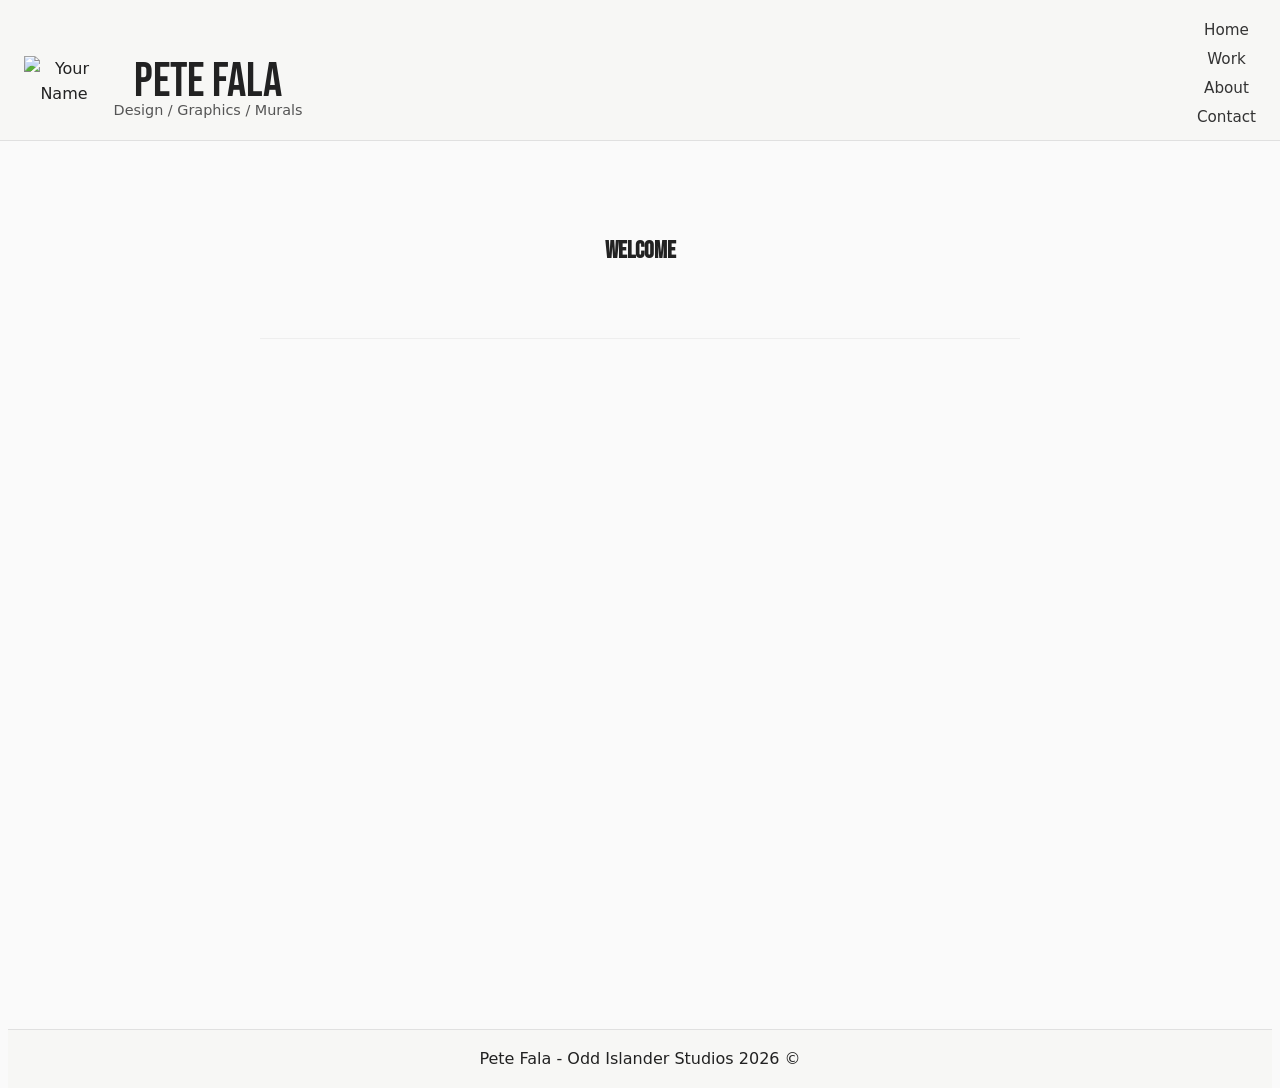
==== index.html @ 386c1ad9 "Add files via upload" ====
<!DOCTYPE html>
<html lang="en">
    <head> 
        <link rel="stylesheet" href="style.css"
        
        <meta charset="UTF-8">
        <meta name="viewport" content="width=device-width, initial-scale=1.0">
        <title>Pete Fala - Portfolio</title>

        <style>
@import url('https://fonts.googleapis.com/css2?family=Bebas+Neue&display=swap');
</style>  
         
    </head>
   <body>
    <header>
  <div class="header-left">
    <img src="images/chelu.png" alt="Your Name" class="profile-pic">
    <div>
      <h1>Pete Fala</h1>
      <p class="tagline">Design / Graphics / Murals</p>
    </div>
  </div>

  <nav>
    <a href="index.html">Home</a>
    <a href="work.html">Work</a>
    <a href="about.html">About</a>
    <a href="contact.html">Contact</a>
  </nav>
</header>
    
    <main>
    <article class="project">
            <h2>WELCOME</h2>
             <p></p>
            <img src="images/phoenix.jpg" alt=""
               
            
        </article>
    </section>
</main>

<footer>
    <p>Pete Fala - Odd Islander Studios 2026 &copy;</p>
</footer>
   



</body>
</html>
---- style.css ----
body {
  font-family: system-ui, -apple-system, BlinkMacSystemFont, "Segoe UI", sans-serif;
  line-height: 1.6;
  color: #222;
  background: #fafafa;
  display: flex;
  flex-direction: column;
  min-height: 100vh;
  padding-top: 180px !important;
  text-align: center;
}

header {
  position: fixed;
  top: 0;
  left: 0;
  right: 0;
  z-index: 100;
  background: #f7f7f5;          
  display: flex;
  justify-content: space-between;
  align-items: center;
  padding: 1rem 1.5rem 0.5rem;
  border-bottom: 1px solid #e0e0e0;
  margin-bottom: 0;
  
}


html {
    height: 100%;
}


main {
  width: 100%;
  max-width: 800px;
  margin: 0 auto;
  padding: 0 1.25rem;
  flex: 1 0 auto;
  box-sizing: border-box;
}

.header-left {
    display: flex;
    flex-direction: row;
    align-items: center;
    gap: 0rem;
    margin-gap: 3rem;
}

.header-left {
  display: flex;
  flex-direction: row;
  align-items: center;
  gap: 0.6rem;
  margin-top: 0.9rem;     /* this will actually push the name + tagline down */
}

h1 {
  font-family: "Bebas Neue", sans-serif;
  font-weight: 400;
  margin: 0.9rem 0 0 0 !important;
  padding: 0;
  line-height: 1;          
  font-size: 3rem;
}

.tagline {
  margin: -0.15rem 0 0 0 !important;
  padding: 0;
  line-height: 1.1;
  font-size: 0.9rem;
  color: #555;
}
nav {
  display: flex;
  flex-direction: column;     
  align-items: center;      
  gap: 0.05rem;              
  margin: 0;
}

nav a {
  color: #333;
  text-decoration: none;
  font-size: 0.95rem;
  padding: 0.1rem 0;
  border-bottom: 1px solid transparent;
  transition: border-color 0.2s ease, color 0.2s ease;

}

nav a:hover {
  color: #000;
  border-bottom-color: #000;
}

main h2 {
    text-align: center;
    margin-bottom: 1.25rem;
}

h2 {
    fontsize: 1.4rem;
    margin-top: 2.75rem;
    margin-bottom: 1rem;
    font-weight: 600;
    font-family: "Bebas Neue", sans-serif;
}

h3 {
    font-family: Arial, Helvetica, sans-serif
}

.project {
    margin-bottom: 2.5rem;
    padding-bottom: 1.75rem;
    border-bottom: 1px solid #eee;
}

a {
    color: #0055aa;
}

footer {
    flex-shrink: 0;
    margin-top: auto;
    padding: 1.5rem 1 rem;
    text-align: center;
    border-top: 1px solid #e0e0e0;
    background: #f7f7f5;
    width: 100%

}

img {
    max-width: 100%;
    height: auto;
    margin: 1rem 0;
    border-radius: 4px;
}

section p {
    margin: 0.75rem 0;
}

.project img {
    display: block;
    margin: 1rem 0 1.25rem;
    border-radius: 6px;
    box-shadow: 0 2px 8px rgba(0, 0, 0.8);
}



.project h3 {
    margin-top: 0.25rem;
}

rooter{
    text-align: center;
}

@media (max-width: 600px) {
    body {
        padding: 1.5rem 1rem;
    }
    h1 {
        font-size: 1.85rem;
    }

}

.profile-pic {
    width: 80px;px;
    height: auto;
    border-radius: 0;
    object-fit: contain;
    margin: 0;
    position: static;
}

.about-photo {
  width: 180px;
  height: 180px;
  object-fit: cover;
  border-radius: 12px;
  display: block;
  margin-left: auto !important;
  margin-right: auto !important;
  margin-top: 2rem;
  margin-bottom: 1.5rem;
}

.contact-box {
  background: #ffffff;
  border: 1px solid #e0e0e0;
  border-radius: 12px;
  padding: 1.75rem 1.5rem;
  margin-left: auto !important;
  margin-right: auto !important;
  margin-top: 2rem;
  margin-bottom: 2rem;
  box-shadow: 0 2px 10px rgba(0, 0, 0, 0.06);
  max-width: 480px;
  width: fit-content;
  text-align: center;
  display: block;
}

.contact-box h2{
  font-size: 2.3rem;
  margin-bottom: 0.75rem;

}

p.tight {
    margin-top: 0.25rem;
    margin-bottom: 0.25rem;
}

.work-grid {
  display: flex !important;
  flex-wrap: wrap !important;
  gap: 0.5rem !important;
  justify-content: center !important;
  margin: 1.5rem auto 0 !important;   
  max-width: 100%; !important;
}

.work-item {
  flex: 0 0 calc(33.333% - 0.4rem) !important;
  aspect-ratio: 1 / 1 !important;
  overflow: hidden !important;
  border-radius: 4px !important;
  display: block !important;
  height: auto !important;
}

.work-item img {
  width: 100% !important;
  height: 100% !important;
  object-fit: cover !important;
  display: block !important;
  transition: transform 0.25s ease;
}

.work-item:hover img {
  transform: scale(1.05);
}

.lightbox {
  display: none;
  position: fixed;
  top: 0;
  left: 0;
  width: 100%;
  height: 100%;
  background: rgba(0, 0, 0, 0.9);
  justify-content: center;
  align-items: center;
  z-index: 1000;
}

.lightbox img {
  max-width: 90%;
  max-height: 85vh;
  object-fit: contain;
  border-radius: 4px;
}

.close {
  position: absolute;
  top: 20px;
  right: 30px;
  color: #fff;
  font-size: 40px;
  cursor: pointer;
  user-select: none;
}

.arrow {
  position: absolute;
  top: 50%;
  transform: translateY(-50%);
  color: #fff;
  font-size: 40px;
  cursor: pointer;
  user-select: none;
  padding: 10px;
}

.prev { left: 20px; }
.next { right: 20px; }

.close:hover, .arrow:hover {
  color: #ccc;
}

.social-links {
  display: flex;
  justify-content: center;
  align-items: center;
  gap: 1.25rem;              /* even spacing between icons */
  margin-top: 1.75rem;       /* pushes them toward the bottom of the box */
}

.social-links img {
  width: 40px;               /* smaller size — try 24px–32px */
  height:40px;
  object-fit: contain;
  display: block;
}

.social-links a {
  display: inline-block;
  transition: transform 0.2s ease;
}

.social-links a:hover {
  transform: scale(1.12);
}
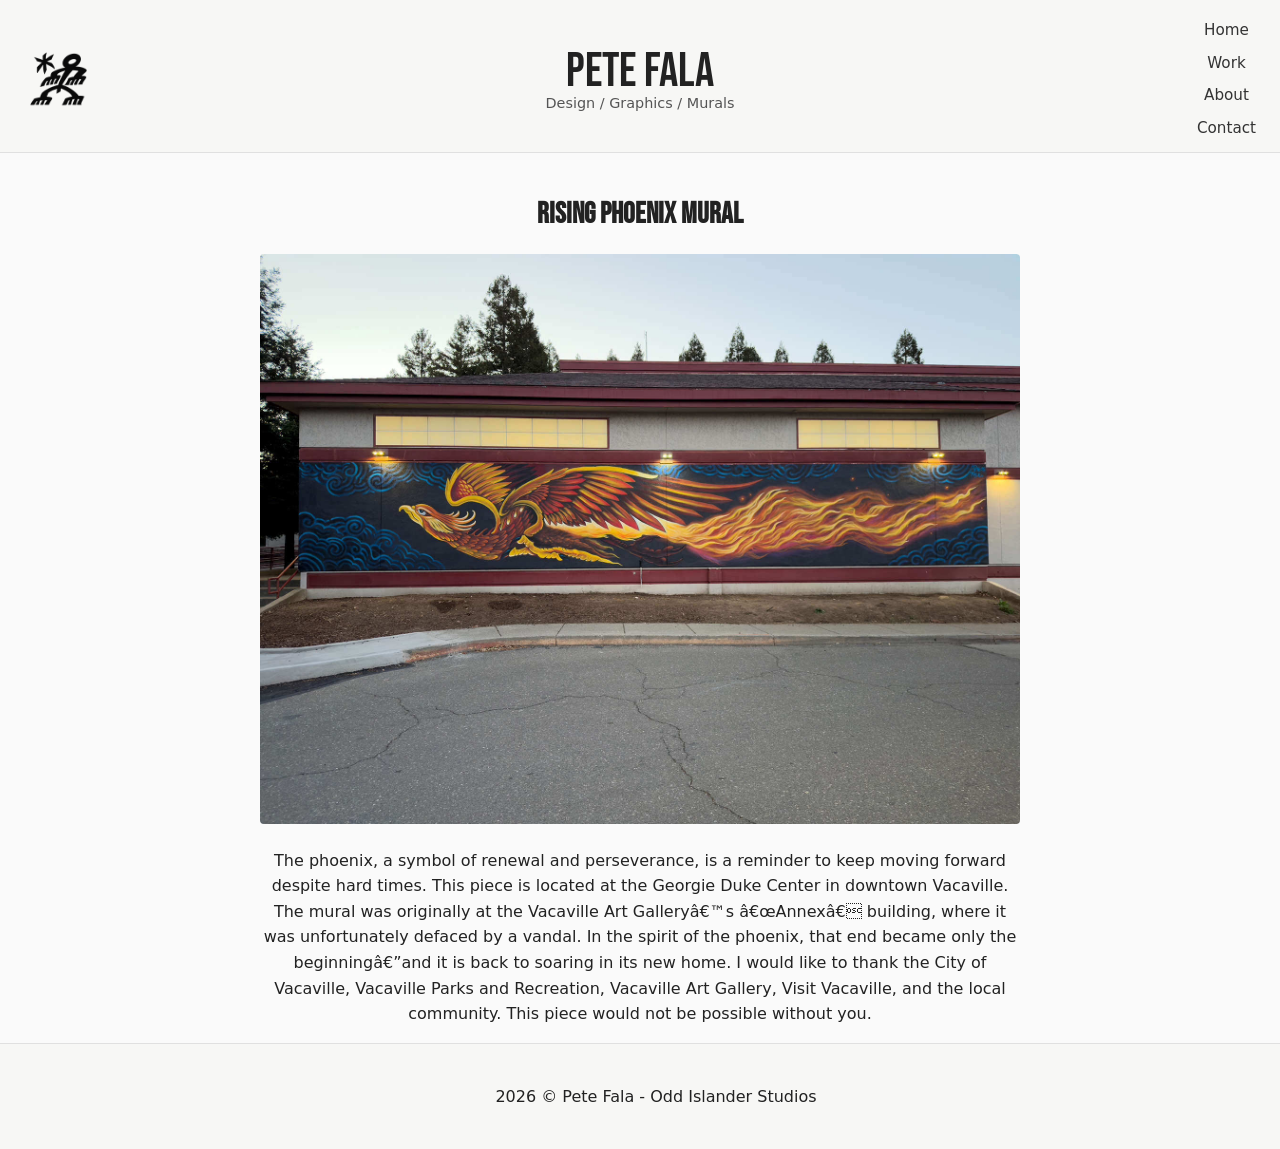
==== commit 89d2c225: "Update index.html" ====
--- a/index.html
+++ b/index.html
@@ -30,19 +30,22 @@
   </nav>
 </header>
     
-    <main>
+     <main>
     <article class="project">
-            <h2>WELCOME</h2>
-             <p></p>
-            <img src="images/phoenix.jpg" alt=""
+            <h2>Rising Phoenix Mural</h2> 
+            <img src="images/phoenix.jpg" alt="Phoenix">
+            
+<p>The phoenix, a symbol of renewal and perseverance, is a reminder to keep moving forward despite hard times.
+This piece is located at the Georgie Duke Center in downtown Vacaville. The mural was originally at the Vacaville Art Gallery’s “Annex” building, where it was unfortunately defaced by a vandal. In the spirit of the phoenix, that end became only the beginning—and it is back to soaring in its new home.
+I would like to thank the City of Vacaville, Vacaville Parks and Recreation, Vacaville Art Gallery, Visit Vacaville, and the local community. This piece would not be possible without you.
+</p>
                
             
         </article>
     </section>
 </main>
-
 <footer>
-    <p>Pete Fala - Odd Islander Studios 2026 &copy;</p>
+    <p>2026 &copy; Pete Fala - Odd Islander Studios</p>
 </footer>
    
 
--- a/style.css
+++ b/style.css
@@ -6,31 +6,28 @@
   display: flex;
   flex-direction: column;
   min-height: 100vh;
-  padding-top: 180px !important;
-  text-align: center;
+  padding-top: 160px;
+  text-align: center;
+  margin: 0;
+}
+
+html {
+  height: 100%;
 }
 
 header {
-  position: fixed;
+  position: fixed;          /* was relative — this keeps it stationary */
   top: 0;
   left: 0;
   right: 0;
   z-index: 100;
-  background: #f7f7f5;          
+  background: #f7f7f5;
   display: flex;
   justify-content: space-between;
   align-items: center;
   padding: 1rem 1.5rem 0.5rem;
   border-bottom: 1px solid #e0e0e0;
-  margin-bottom: 0;
-  
-}
-
-
-html {
-    height: 100%;
-}
-
+}
 
 main {
   width: 100%;
@@ -39,45 +36,45 @@
   padding: 0 1.25rem;
   flex: 1 0 auto;
   box-sizing: border-box;
+  text-align: center;
 }
 
 .header-left {
-    display: flex;
-    flex-direction: row;
-    align-items: center;
-    gap: 0rem;
-    margin-gap: 3rem;
-}
-
-.header-left {
   display: flex;
   flex-direction: row;
   align-items: center;
   gap: 0.6rem;
-  margin-top: 0.9rem;     /* this will actually push the name + tagline down */
+}
+
+.header-left > div {
+  position: absolute;
+  left: 50%;
+  transform: translateX(-50%);
+  text-align: center;
 }
 
 h1 {
   font-family: "Bebas Neue", sans-serif;
   font-weight: 400;
-  margin: 0.9rem 0 0 0 !important;
+  margin: 0;
   padding: 0;
-  line-height: 1;          
+  line-height: 1;
   font-size: 3rem;
 }
 
 .tagline {
-  margin: -0.15rem 0 0 0 !important;
+  margin: 0;
   padding: 0;
   line-height: 1.1;
   font-size: 0.9rem;
   color: #555;
 }
+
 nav {
   display: flex;
-  flex-direction: column;     
-  align-items: center;      
-  gap: 0.05rem;              
+  flex-direction: column;
+  align-items: center;
+  gap: 0.15rem;
   margin: 0;
 }
 
@@ -85,10 +82,9 @@
   color: #333;
   text-decoration: none;
   font-size: 0.95rem;
-  padding: 0.1rem 0;
+  padding: 0.15rem 0;
   border-bottom: 1px solid transparent;
   transition: border-color 0.2s ease, color 0.2s ease;
-
 }
 
 nav a:hover {
@@ -96,89 +92,35 @@
   border-bottom-color: #000;
 }
 
-main h2 {
-    text-align: center;
-    margin-bottom: 1.25rem;
-}
-
 h2 {
-    fontsize: 1.4rem;
-    margin-top: 2.75rem;
-    margin-bottom: 1rem;
-    font-weight: 600;
-    font-family: "Bebas Neue", sans-serif;
-}
-
-h3 {
-    font-family: Arial, Helvetica, sans-serif
-}
-
-.project {
-    margin-bottom: 2.5rem;
-    padding-bottom: 1.75rem;
-    border-bottom: 1px solid #eee;
-}
-
-a {
-    color: #0055aa;
+  font-size: 1.8rem;
+  margin-top: 2rem;
+  margin-bottom: 1rem;
+  font-weight: 600;
+  font-family: "Bebas Neue", sans-serif;
 }
 
 footer {
-    flex-shrink: 0;
-    margin-top: auto;
-    padding: 1.5rem 1 rem;
-    text-align: center;
-    border-top: 1px solid #e0e0e0;
-    background: #f7f7f5;
-    width: 100%
-
+  flex-shrink: 0;
+  margin-top: auto;
+  padding: 1.5rem 1rem;
+  text-align: center;
+  border-top: 1px solid #e0e0e0;
+  background: #f7f7f5;
+  width: 100%;
 }
 
 img {
-    max-width: 100%;
-    height: auto;
-    margin: 1rem 0;
-    border-radius: 4px;
-}
-
-section p {
-    margin: 0.75rem 0;
-}
-
-.project img {
-    display: block;
-    margin: 1rem 0 1.25rem;
-    border-radius: 6px;
-    box-shadow: 0 2px 8px rgba(0, 0, 0.8);
-}
-
-
-
-.project h3 {
-    margin-top: 0.25rem;
-}
-
-rooter{
-    text-align: center;
-}
-
-@media (max-width: 600px) {
-    body {
-        padding: 1.5rem 1rem;
-    }
-    h1 {
-        font-size: 1.85rem;
-    }
-
+  max-width: 100%;
+  height: auto;
+  border-radius: 4px;
 }
 
 .profile-pic {
-    width: 80px;px;
-    height: auto;
-    border-radius: 0;
-    object-fit: contain;
-    margin: 0;
-    position: static;
+  width: 70px;
+  height: auto;
+  object-fit: contain;
+  margin: 0;
 }
 
 .about-photo {
@@ -187,10 +129,7 @@
   object-fit: cover;
   border-radius: 12px;
   display: block;
-  margin-left: auto !important;
-  margin-right: auto !important;
-  margin-top: 2rem;
-  margin-bottom: 1.5rem;
+  margin: 2rem auto 1.5rem;
 }
 
 .contact-box {
@@ -198,51 +137,41 @@
   border: 1px solid #e0e0e0;
   border-radius: 12px;
   padding: 1.75rem 1.5rem;
-  margin-left: auto !important;
-  margin-right: auto !important;
-  margin-top: 2rem;
-  margin-bottom: 2rem;
+  margin: 2rem auto;
   box-shadow: 0 2px 10px rgba(0, 0, 0, 0.06);
   max-width: 480px;
-  width: fit-content;
-  text-align: center;
-  display: block;
-}
-
-.contact-box h2{
-  font-size: 2.3rem;
+  text-align: center;
+}
+
+.contact-box h2 {
+  font-size: 2.2rem;
   margin-bottom: 0.75rem;
-
 }
 
 p.tight {
-    margin-top: 0.25rem;
-    margin-bottom: 0.25rem;
+  margin: 0.25rem 0;
 }
 
 .work-grid {
-  display: flex !important;
-  flex-wrap: wrap !important;
-  gap: 0.5rem !important;
-  justify-content: center !important;
-  margin: 1.5rem auto 0 !important;   
-  max-width: 100%; !important;
+  display: grid;
+  grid-template-columns: repeat(auto-fit, minmax(200px, 1fr));
+  gap: 0.5rem;
+  max-width: 900px;
+  margin: 1.5rem auto 0;
 }
 
 .work-item {
-  flex: 0 0 calc(33.333% - 0.4rem) !important;
-  aspect-ratio: 1 / 1 !important;
-  overflow: hidden !important;
-  border-radius: 4px !important;
-  display: block !important;
-  height: auto !important;
+  aspect-ratio: 1 / 1;
+  overflow: hidden;
+  border-radius: 4px;
+  display: block;
 }
 
 .work-item img {
-  width: 100% !important;
-  height: 100% !important;
-  object-fit: cover !important;
-  display: block !important;
+  width: 100%;
+  height: 100%;
+  object-fit: cover;
+  display: block;
   transition: transform 0.25s ease;
 }
 
@@ -261,54 +190,62 @@
   justify-content: center;
   align-items: center;
   z-index: 1000;
+  touch-action: none;
+  overscroll-behavior: contain;
 }
 
 .lightbox img {
   max-width: 90%;
-  max-height: 85vh;
+  max-height: 70vh;
   object-fit: contain;
   border-radius: 4px;
+  margin-bottom: 80px;
 }
 
 .close {
   position: absolute;
   top: 20px;
-  right: 30px;
+  right: 25px;
   color: #fff;
   font-size: 40px;
   cursor: pointer;
   user-select: none;
+  z-index: 1002;
 }
 
 .arrow {
   position: absolute;
-  top: 50%;
-  transform: translateY(-50%);
+  bottom: 25px;
   color: #fff;
-  font-size: 40px;
+  font-size: 34px;
   cursor: pointer;
   user-select: none;
-  padding: 10px;
-}
-
-.prev { left: 20px; }
-.next { right: 20px; }
-
-.close:hover, .arrow:hover {
+  padding: 12px 18px;
+  background: rgba(0, 0, 0, 0.5);
+  border-radius: 8px;
+  z-index: 1002;
+}
+
+.prev { left: 25px; }
+.next { right: 25px; }
+
+.close:hover,
+.arrow:hover {
   color: #ccc;
+  background: rgba(0, 0, 0, 0.7);
 }
 
 .social-links {
   display: flex;
   justify-content: center;
   align-items: center;
-  gap: 1.25rem;              /* even spacing between icons */
-  margin-top: 1.75rem;       /* pushes them toward the bottom of the box */
+  gap: 1.25rem;
+  margin-top: 1.75rem;
 }
 
 .social-links img {
-  width: 40px;               /* smaller size — try 24px–32px */
-  height:40px;
+  width: 36px;
+  height: 36px;
   object-fit: contain;
   display: block;
 }
@@ -320,4 +257,34 @@
 
 .social-links a:hover {
   transform: scale(1.12);
-}+}
+
+@media (max-width: 600px) {
+  body {
+    padding-top: 140px;
+    padding-left: 0.75rem;
+    padding-right: 0.75rem;
+  }
+  h1 {
+    font-size: 2.2rem;
+  }
+  main {
+    padding: 0 0.5rem;
+  }
+  .work-grid {
+    grid-template-columns: repeat(2, 1fr);
+    margin-left: auto;
+    margin-right: auto;
+  }
+  .lightbox img {
+    max-height: 65vh;
+    margin-bottom: 90px;
+    transition: trasform 0.3s ease;
+    will-change: transform;
+  }
+  .contact-box,
+  .about-photo {
+    margin-left: auto;
+    margin-right: auto;
+  }
+}
